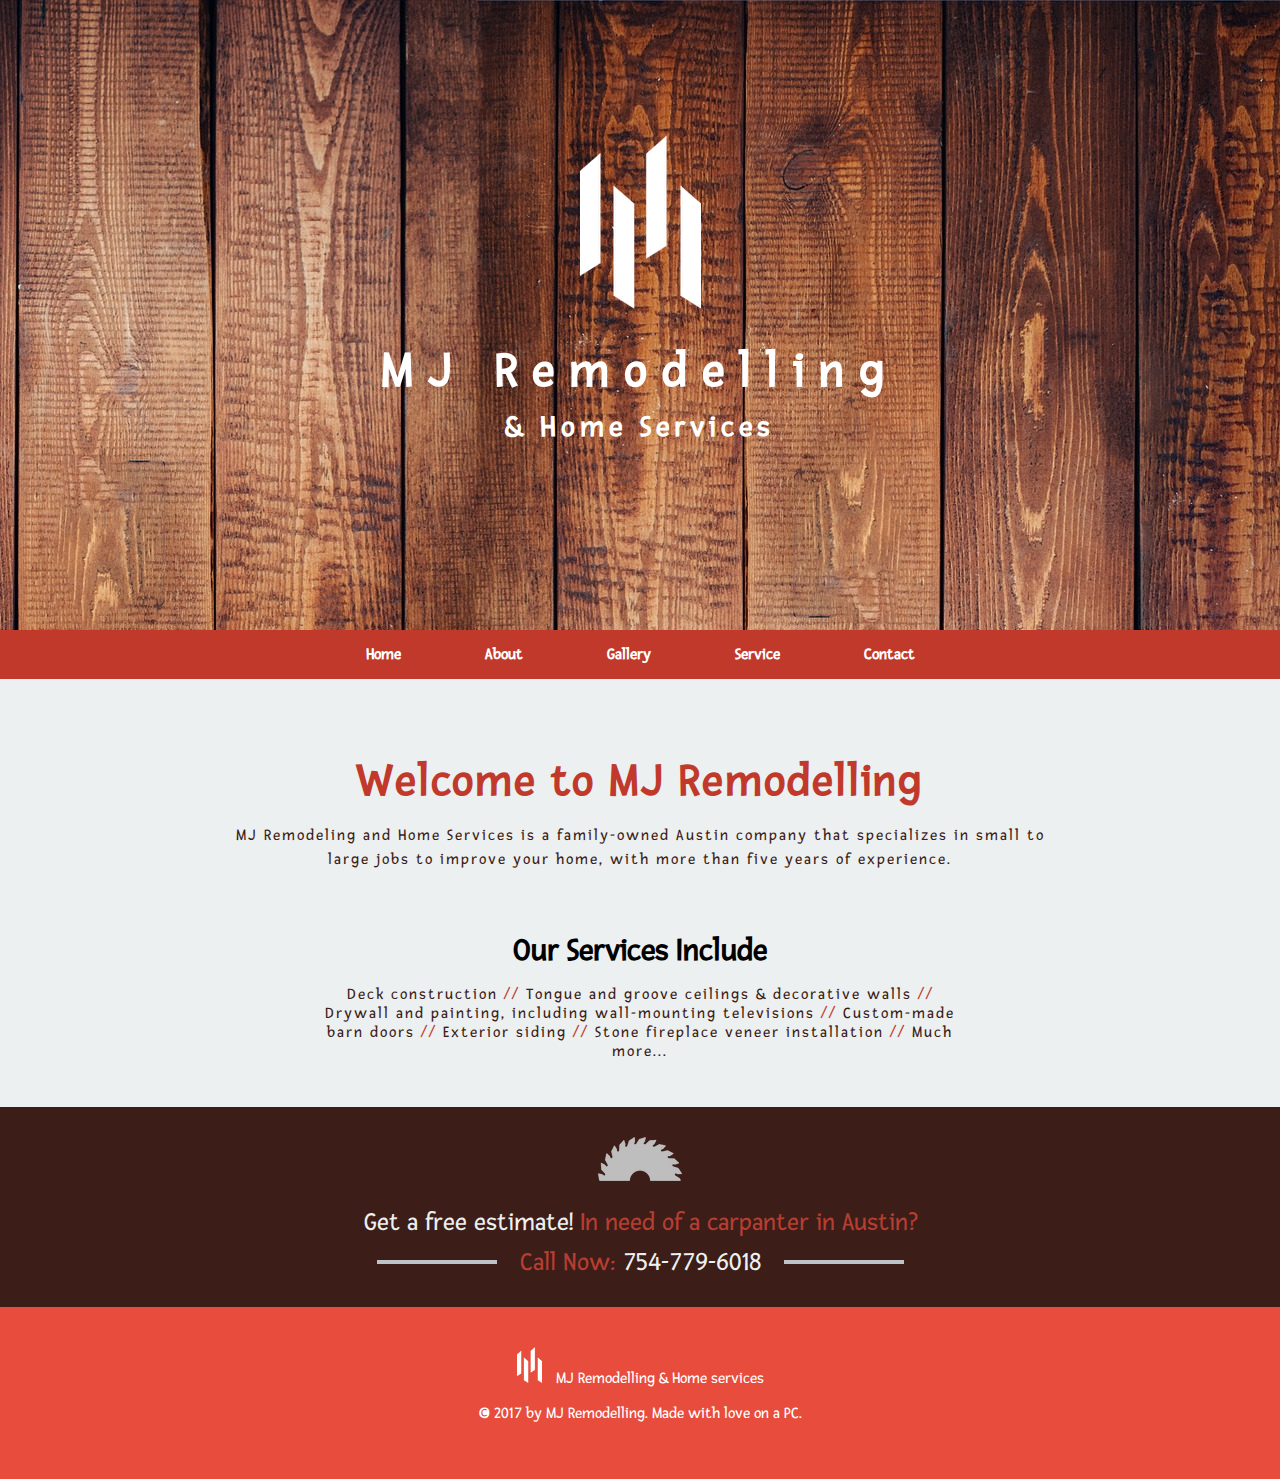
==== index.html @ bb870200 "pushing index.html" ====
<!DOCTYPE html>
<html>
  <head>
    <meta charset="utf-8">
    <link rel="stylesheet" href="css/style.css">
    <link rel="stylesheet" href="css/media.css">
    <meta name="viewport" content="width=device-width, initial-scale=1">
    <!-- Google Fonts (substitute for Museo Slab) -->
    <link href="https://fonts.googleapis.com/css?family=Fresca" rel="stylesheet">
    <title>MJ Remodelling | HOME</title>
  </head>
  <body>
    <div class="container banner">
      <div class="sub_container">
        <div class="logo">
          <img src="images/logo.png" alt="logo">
        </div>
        <div class="branding">
          <h1>MJ Remodelling</h1>
          <h5>&amp; Home Services</h5>
        </div>
      </div>
    </div>

    <div class="container menubar">
      <div class="sub_container">
        <ul>
          <li><a href="index.html">Home</a></li>
          <li><a href="about.html">About</a></li>
          <li><a href="gallery.html">Gallery</a></li>
          <li><a href="service.html">Service</a></li>
          <li><a href="contact.html">Contact</a></li>
        </ul>
      </div>
    </div>

    <div class="container content">
      <div class="section section1">
        <h3>Welcome to MJ Remodelling</h3>
        <p>MJ Remodeling and Home Services is a family-owned Austin company that specializes in small to large jobs to improve your home, with more than five years of experience. </p>
      </div>
      <div class="section section2">
        <h4>Our Services Include</h4>
        <p>Deck construction <span> // </span> Tongue and groove ceilings &amp; decorative walls <span> // </span> Drywall and painting, including wall-mounting televisions <span> // </span>
          Custom-made barn doors <span> // </span> Exterior siding <span> // </span> Stone fireplace veneer installation <span> // </span> Much more...</p>
      </div>
    </div>

    <div class="container footer_top">
      <div class="sub_container">
        <div class="illustration">
          <img src="images/foot.png" alt="illustration">
        </div>
        <p>Get a free estimate! <span class="color">In need of a carpanter in Austin?</span></p>
        <div class="wrapper">
          <div class="wrap"><div class="left_bar"></div></div>
          <div class="mid"><span><span class="color">Call Now:</span> 754-779-6018</span></div>
          <div class="wrap"><div class="right_bar"></div></div>
        </div>
      </div>
    </div>

    <div class="container footer_foot">
      <div class="sub_container">
        <div class="up">
          <img src="images/small_logo.png" alt="logo">
          <span>MJ Remodelling &amp; Home services</span>
        </div>
        <p>&copy; <span>2017 by MJ Remodelling. Made with love on a PC.</span></p>
      </div>
    </div>
  </body>
</html>
---- css/style.css ----
/* Main Stylesheet */
body {
  padding: 0;
  margin: 0;
  font-family: 'Fresca', sans-serif;
}

.banner {
  background-image: url('../images/background.jpg');
  background-attachment: fixed;
  color: white;
  display: flex;
  justify-content: center;
  align-items: center;
  height: 70vh;
}

.logo img {
  display: block;
  margin: auto;
}

.branding {
  text-align: center;
}

.branding h1 {
  font-size: 50px;
  margin-bottom: 10px;
  letter-spacing: 15px;
}

.branding h5 {
  font-size: 30px;
  margin-top: 10px;
  letter-spacing: 5px;
}

/* Menu Section */
.menubar {
  background-color: #c0392b;
  display: flex;
  justify-content: center;
  padding-top: 15px;
  padding-bottom: 15px;
}

.menubar ul {
  margin: 0;
  padding: 0;
  list-style: none;
}

.menubar li {
  display: inline;
  padding: 20px 40px 20px 40px;
  font-weight: bold;
}

.menubar .sub_container {
  margin: auto;
}

.menubar a {
  color: white;
  text-decoration: none;
}

.menubar a:hover, .menubar a:active {
  color: black;
}

/* Content Section */

.content {
  background-color: #ecf0f1;
  text-align: center;
  color: black;
  padding-top: 30px;
  padding-bottom: 30px;
}

.section1 {
  width: 65%;
  margin: auto;
  margin-bottom: 60px;
}

.section2 {
  width: 50%;
  margin: auto;
}

.section1 h3 {
  font-size: 46px;
  color: #c0392b;
  letter-spacing: 2px;
  margin-bottom: 10px;
}

.section1 p, .section2 p {
  letter-spacing: 2px;
  color: #3C1D17;
}

.section2 h4 {
  font-size: 32px;
  margin-bottom: 10px;
}

.section2 p span {
  color: #c0392b;
}

.section2 p {
  font-weight: 200;
}

.section1 p {
  line-height: 1.5em;
}

/* Footer Section */

.footer_top {
  background-color: #3C1D17;
  color: #ecf0f1;
  display: flex;
  justify-content: center;
  align-items: center;
  padding-top: 30px;
  padding-bottom: 30px;
  font-size: 26px;
}

.illustration img {
  display: block;
  margin: auto;
}

.wrapper {
  display: flex;
  justify-content: center;
}

.wrap {
  margin: auto;
}

.left_bar, .right_bar {
  height: 4px;
  width: 120px;
  background-color: #bdc3c7;
}

.wrapper .mid {
  padding-left: 10px;
  padding-right: 10px;
}

.footer_top .sub_container {
  text-align: center;
}

.footer_top .color {
  color: #B63D32;
}

.footer_top p {
  margin-bottom: 10px;
}

/* footer-foot section */

.footer_foot {
  background-color: #e74c3c;
  color: white;
  display: flex;
  justify-content: center;
  align-items: center;
  padding-top: 40px;
  padding-bottom: 40px;
}

.footer_foot .up span {
  padding-left: 10px;
}

.footer_foot .sub_container {
  text-align: center;
}
/* About Page & Contact Page Specific */

.about {
  padding-left: 10px;
  padding-right: 10px;
  line-height: 26px;
  font-size: 24px;
  padding-bottom: 50px;
}

.about p {
  line-height: 40px;
}

.heading {
  text-align: center;
  font-size: 46px;
  color: #c0392b;
}

.contact {
  display: flex;
  justify-content: center;
}

.contact p.text {
  font-size: 20px
}
.contact .toCenter {
  text-align: left;
}

.toCenter h4 {
  color: #3C1D17;
  font-size: 29px;
  letter-spacing: 2px;
  margin-bottom: 10px;
}

.toCenter h4 ~ p {
  color: gray;
  margin: 0;
  font-weight: bold;
}
.toCenter {
  padding-bottom: 50px;
}
---- css/media.css ----
.container {
  width: 100%;
}

.row {
  width: 100%;
}

/********** Desktop devices only **********/
@media (min-width: 992px) {
  .col-lg-1, .col-lg-2, .col-lg-3, .col-lg-4, .col-lg-5, .col-lg-6, .col-lg-7, .col-lg-8, .col-lg-9, .col-lg-10, .col-lg-11, .col-lg-12 {
    float: left;
  }
  .col-lg-1 {
    width: 8.33%;
  }
  .col-lg-2 {
    width: 16.66%;
  }
  .col-lg-3 {
    width: 25%;
  }
  .col-lg-4 {
    width: 33.33%;
  }
  .col-lg-5 {
    width: 41.66%;
  }
  .col-lg-6 {
    width: 50%;
  }
  .col-lg-7 {
    width: 58.33%;
  }
  .col-lg-8 {
    width: 66.66%;
  }
  .col-lg-9 {
    width: 74.99%;
  }
  .col-lg-10 {
    width: 83.33%;
  }
  .col-lg-11 {
    width: 91.66%;
  }
  .col-lg-12 {
    width: 100%;
  }
}

/********** Tablet devices only **********/
@media (min-width: 768px) and (max-width: 991px) {
  .col-md-1, .col-md-2, .col-md-3, .col-md-4, .col-md-5, .col-md-6, .col-md-7, .col-md-8, .col-md-9, .col-md-10, .col-md-11, .col-md-12 {
    float: left;
  }
  .col-md-1 {
    width: 8.33%;
  }
  .col-md-2 {
    width: 16.66%;
  }
  .col-md-3 {
    width: 25%;
  }
  .col-md-4 {
    width: 33.33%;
  }
  .col-md-5 {
    width: 41.66%;
  }
  .col-md-6 {
    width: 50%;
  }
  .col-md-7 {
    width: 58.33%;
  }
  .col-md-8 {
    width: 66.66%;
  }
  .col-md-9 {
    width: 74.99%;
  }
  .col-md-10 {
    width: 83.33%;
  }
  .col-md-11 {
    width: 91.66%;
  }
  .col-md-12 {
    width: 100%;
  }
}
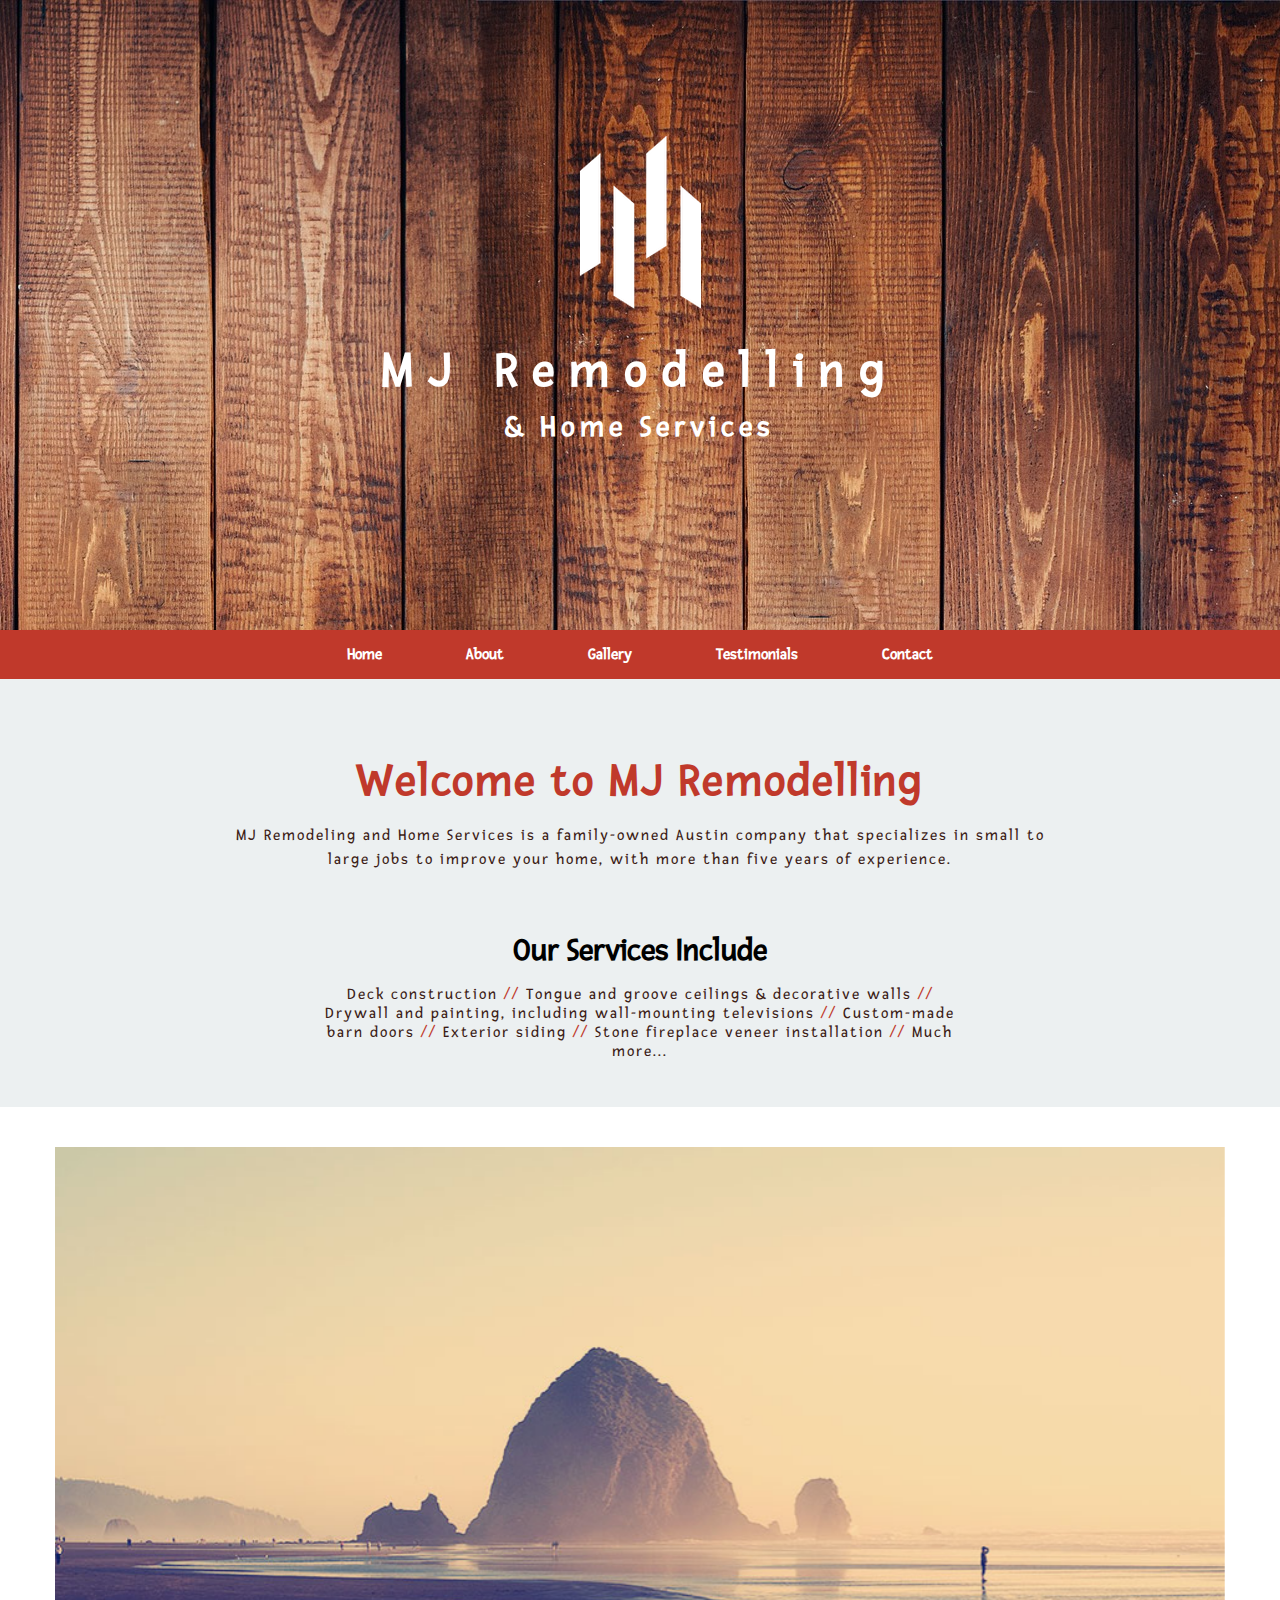
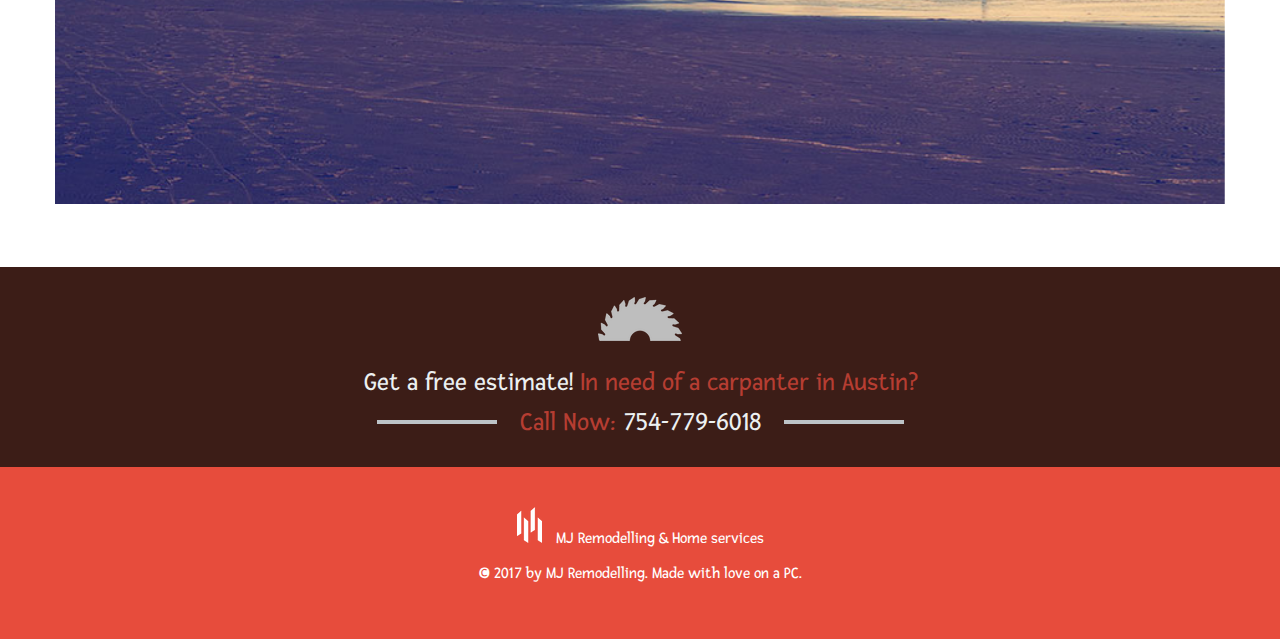
==== commit c4e97d77: "Revision 1.0." ====
--- a/index.html
+++ b/index.html
@@ -4,10 +4,59 @@
     <meta charset="utf-8">
     <link rel="stylesheet" href="css/style.css">
     <link rel="stylesheet" href="css/media.css">
+    <link rel="stylesheet" href="css/ss.css">
     <meta name="viewport" content="width=device-width, initial-scale=1">
+    <!-- SlidesJS Required (if responsive): Sets the page width to the device width. -->
+    <meta name="viewport" content="width=device-width">
+    <!-- End SlidesJS Required -->
+
     <!-- Google Fonts (substitute for Museo Slab) -->
     <link href="https://fonts.googleapis.com/css?family=Fresca" rel="stylesheet">
     <title>MJ Remodelling | HOME</title>
+
+    <!-- SlidesJS Required: These styles are required if you'd like a responsive slideshow -->
+    <style>
+      #slides {
+        display: none
+      }
+
+      .container-s {
+        margin: 0 auto
+      }
+
+      /* For tablets & smart phones */
+      @media (max-width: 767px) {
+        body {
+          padding-left: 20px;
+          padding-right: 20px;
+        }
+        .container-s {
+          width: auto
+        }
+      }
+
+      /* For smartphones */
+      @media (max-width: 480px) {
+        .container-s {
+          width: auto
+        }
+      }
+
+      /* For smaller displays like laptops */
+      @media (min-width: 768px) and (max-width: 979px) {
+        .container-s {
+          width: 724px
+        }
+      }
+
+      /* For larger displays */
+      @media (min-width: 1200px) {
+        .container-s {
+          width: 1170px
+        }
+      }
+    </style>
+    <!-- SlidesJS Required: -->
   </head>
   <body>
     <div class="container banner">
@@ -28,7 +77,7 @@
           <li><a href="index.html">Home</a></li>
           <li><a href="about.html">About</a></li>
           <li><a href="gallery.html">Gallery</a></li>
-          <li><a href="service.html">Service</a></li>
+          <li><a href="testimonials.html">Testimonials</a></li>
           <li><a href="contact.html">Contact</a></li>
         </ul>
       </div>
@@ -44,6 +93,20 @@
         <p>Deck construction <span> // </span> Tongue and groove ceilings &amp; decorative walls <span> // </span> Drywall and painting, including wall-mounting televisions <span> // </span>
           Custom-made barn doors <span> // </span> Exterior siding <span> // </span> Stone fireplace veneer installation <span> // </span> Much more...</p>
       </div>
+    </div>
+
+    <div class="slide container">
+      <!-- SlidesJS Required: Start Slides -->
+      <!-- The container is used to define the width of the slideshow -->
+      <div class="container-s">
+        <div id="slides">
+          <img src="img/example-slide-1.jpg" alt="image1">
+          <img src="img/example-slide-2.jpg" alt="image2">
+          <img src="img/example-slide-3.jpg" alt="image3">
+          <img src="img/example-slide-4.jpg" alt="image4">
+        </div>
+      </div>
+      <!-- End SlidesJS Required: Start Slides -->
     </div>
 
     <div class="container footer_top">
@@ -69,5 +132,30 @@
         <p>&copy; <span>2017 by MJ Remodelling. Made with love on a PC.</span></p>
       </div>
     </div>
+
+    <!-- SlidesJS Required: Link to jQuery -->
+    <script src="http://code.jquery.com/jquery-1.9.1.min.js"></script>
+    <!-- End SlidesJS Required -->
+
+    <!-- SlidesJS Required: Link to jquery.slides.js -->
+    <script src="js/jquery.slides.min.js"></script>
+    <!-- End SlidesJS Required -->
+
+    <!-- SlidesJS Required: Initialize SlidesJS with a jQuery doc ready -->
+    <script>
+      $(function() {
+        $('#slides').slidesjs({
+          width: 940,
+          height: 528,
+          play: {
+            active: true,
+            auto: true,
+            interval: 4000,
+            swap: true
+          }
+        });
+      });
+    </script>
+    <!-- End SlidesJS Required -->
   </body>
 </html>
--- a/css/style.css
+++ b/css/style.css
@@ -236,3 +236,38 @@
 .toCenter {
   padding-bottom: 50px;
 }
+
+
+/* SlideShow Specific */
+
+
+.slide {
+  padding-top: 40px;
+  padding-bottom: 40px;
+}
+
+
+/* Testimonial Page Specifics */
+
+.test {
+  padding-left: 20px;
+  padding-right: 20px;
+  text-align: center;
+  background-color: #ecf0f1;
+  height: 350px;
+  margin: 50px 20px 50px 20px;
+}
+
+.testimonial .place {
+  color: #3C1D17;
+  font-weight: bold;
+}
+
+.testimonial .name {
+  font-size: 24px;
+}
+
+.testimonial img {
+  border-radius: 100px;
+  padding-top: 10px;
+}
--- a/css/ss.css
+++ b/css/ss.css
@@ -0,0 +1,103 @@
+
+#slides {
+  display: none
+}
+
+#slides .slidesjs-navigation {
+  margin-top:5px;
+}
+
+a.slidesjs-next,
+a.slidesjs-previous,
+a.slidesjs-play,
+a.slidesjs-stop {
+  background-image: url(img/btns-next-prev.png);
+  background-repeat: no-repeat;
+  display:block;
+  width:12px;
+  height:18px;
+  overflow: hidden;
+  text-indent: -9999px;
+  float: left;
+  margin-right:5px;
+}
+
+a.slidesjs-next {
+  margin-right:10px;
+  background-position: -12px 0;
+}
+
+a:hover.slidesjs-next {
+  background-position: -12px -18px;
+}
+
+a.slidesjs-previous {
+  background-position: 0 0;
+}
+
+a:hover.slidesjs-previous {
+  background-position: 0 -18px;
+}
+
+a.slidesjs-play {
+  width:15px;
+  background-position: -25px 0;
+}
+
+a:hover.slidesjs-play {
+  background-position: -25px -18px;
+}
+
+a.slidesjs-stop {
+  width:18px;
+  background-position: -41px 0;
+}
+
+a:hover.slidesjs-stop {
+  background-position: -41px -18px;
+}
+
+.slidesjs-pagination {
+  margin: 7px 0 0;
+  float: right;
+  list-style: none;
+}
+
+.slidesjs-pagination li {
+  float: left;
+  margin: 0 1px;
+}
+
+.slidesjs-pagination li a {
+  display: block;
+  width: 13px;
+  height: 0;
+  padding-top: 13px;
+  background-image: url(img/pagination.png);
+  background-position: 0 0;
+  float: left;
+  overflow: hidden;
+}
+
+.slidesjs-pagination li a.active,
+.slidesjs-pagination li a:hover.active {
+  background-position: 0 -13px
+}
+
+.slidesjs-pagination li a:hover {
+  background-position: 0 -26px
+}
+
+#slides a:link,
+#slides a:visited {
+  color: #333
+}
+
+#slides a:hover,
+#slides a:active {
+  color: #9e2020
+}
+
+.navbar {
+  overflow: hidden
+}
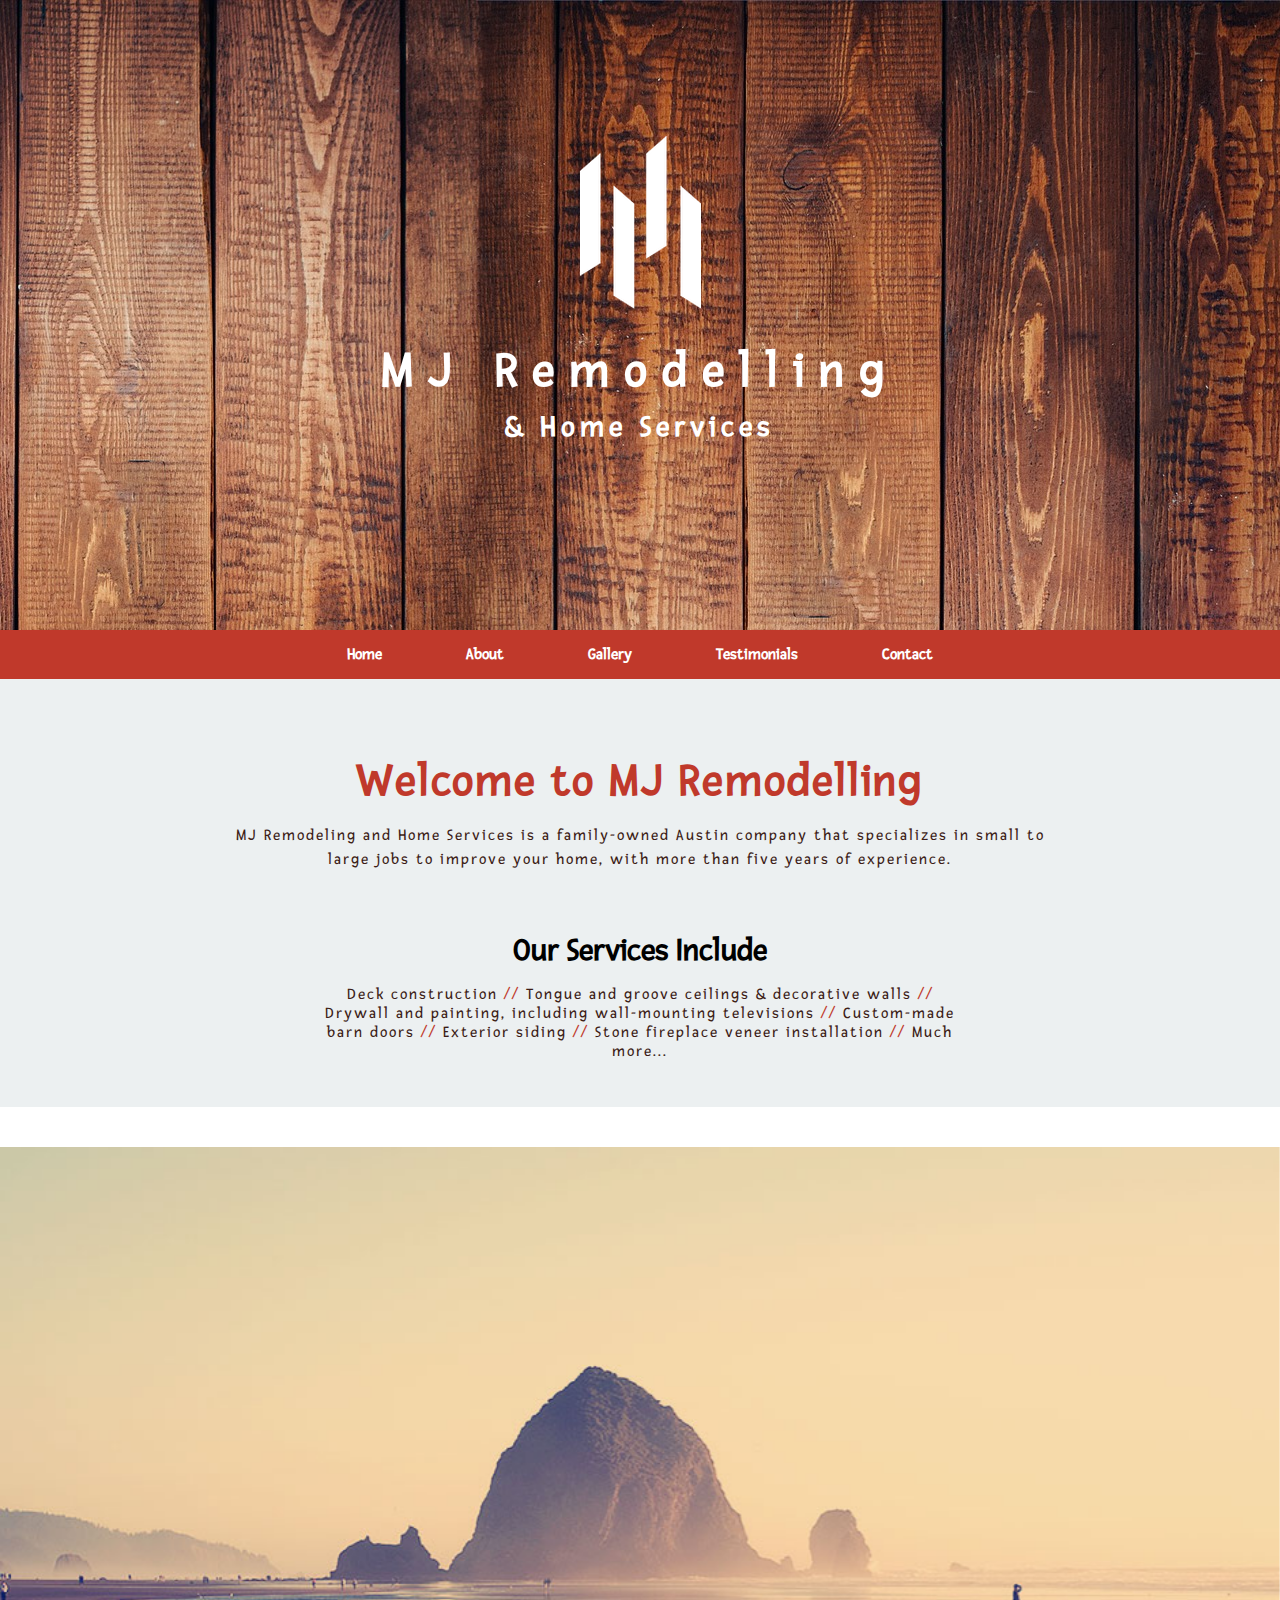
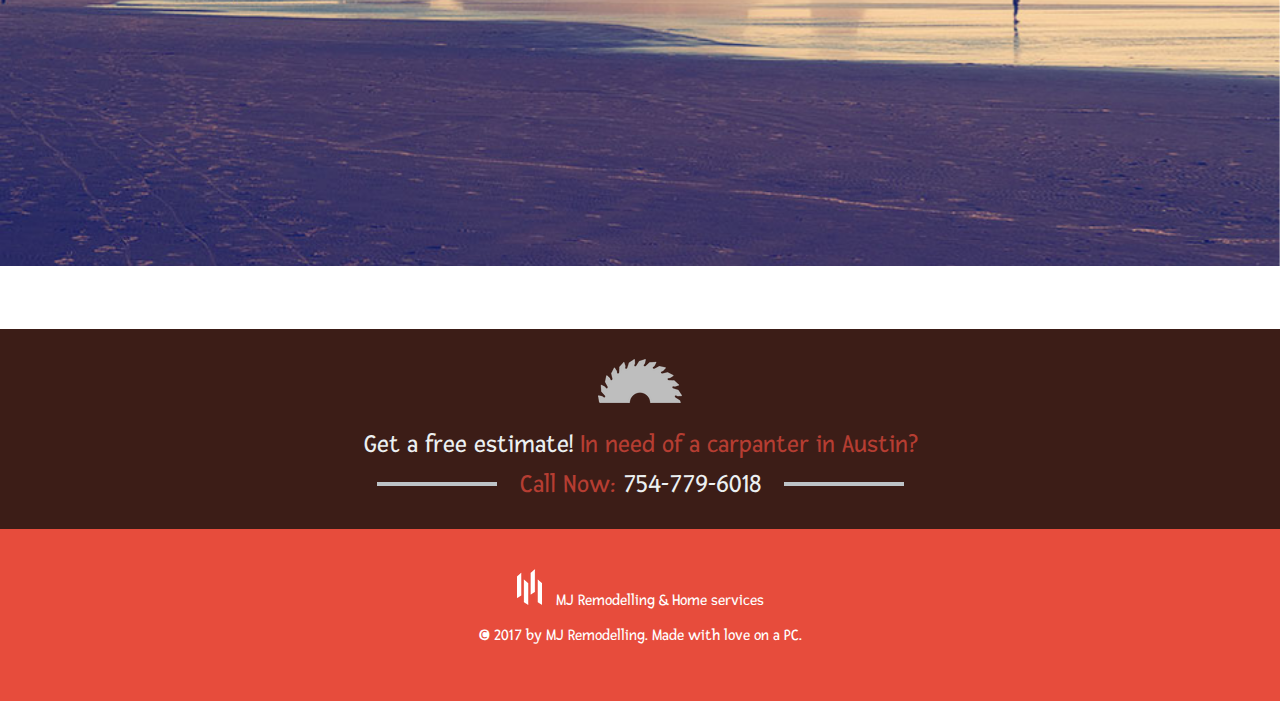
==== commit 72878b9f: "Revision 1.1" ====
--- a/index.html
+++ b/index.html
@@ -5,6 +5,7 @@
     <link rel="stylesheet" href="css/style.css">
     <link rel="stylesheet" href="css/media.css">
     <link rel="stylesheet" href="css/ss.css">
+    <script type="text/javascript" src="js/script.js"></script>
     <meta name="viewport" content="width=device-width, initial-scale=1">
     <!-- SlidesJS Required (if responsive): Sets the page width to the device width. -->
     <meta name="viewport" content="width=device-width">
@@ -13,53 +14,20 @@
     <!-- Google Fonts (substitute for Museo Slab) -->
     <link href="https://fonts.googleapis.com/css?family=Fresca" rel="stylesheet">
     <title>MJ Remodelling | HOME</title>
-
-    <!-- SlidesJS Required: These styles are required if you'd like a responsive slideshow -->
-    <style>
-      #slides {
-        display: none
-      }
-
-      .container-s {
-        margin: 0 auto
-      }
-
-      /* For tablets & smart phones */
-      @media (max-width: 767px) {
-        body {
-          padding-left: 20px;
-          padding-right: 20px;
-        }
-        .container-s {
-          width: auto
-        }
-      }
-
-      /* For smartphones */
-      @media (max-width: 480px) {
-        .container-s {
-          width: auto
-        }
-      }
-
-      /* For smaller displays like laptops */
-      @media (min-width: 768px) and (max-width: 979px) {
-        .container-s {
-          width: 724px
-        }
-      }
-
-      /* For larger displays */
-      @media (min-width: 1200px) {
-        .container-s {
-          width: 1170px
-        }
-      }
-    </style>
-    <!-- SlidesJS Required: -->
+    
   </head>
   <body>
+    <div class="container">
+      <div class="topnav" id="myTopnav">
+         <a href="index.html">Home</a>
+         <a href="about.html">About</a>
+         <a href="gallery.html">Gallery</a>
+         <a href="testimonials.html">Testimonials</a>
+         <a href="contact.html">Contact</a>
+      </div>
+    </div>
     <div class="container banner">
+      <a href="javascript:void(0);" class="icon" onclick="myFunction()">&#9776;</a>
       <div class="sub_container">
         <div class="logo">
           <img src="images/logo.png" alt="logo">
--- a/css/style.css
+++ b/css/style.css
@@ -37,39 +37,47 @@
 }
 
 /* Menu Section */
-.menubar {
-  background-color: #c0392b;
-  display: flex;
-  justify-content: center;
-  padding-top: 15px;
-  padding-bottom: 15px;
-}
-
-.menubar ul {
-  margin: 0;
-  padding: 0;
-  list-style: none;
-}
-
-.menubar li {
-  display: inline;
-  padding: 20px 40px 20px 40px;
-  font-weight: bold;
-}
-
-.menubar .sub_container {
-  margin: auto;
-}
-
-.menubar a {
-  color: white;
-  text-decoration: none;
-}
-
-.menubar a:hover, .menubar a:active {
-  color: black;
-}
-
+@media (min-width: 751px) {
+  .menubar {
+    background-color: #c0392b;
+    display: flex;
+    justify-content: center;
+    padding-top: 15px;
+    padding-bottom: 15px;
+  }
+
+  .menubar ul {
+    margin: 0;
+    padding: 0;
+    list-style: none;
+  }
+
+  .menubar li {
+    display: inline;
+    padding: 20px 40px 20px 40px;
+    font-weight: bold;
+  }
+
+  .menubar .sub_container {
+    margin: auto;
+  }
+
+  .menubar a {
+    color: white;
+    text-decoration: none;
+  }
+
+  .menubar a:hover, .menubar a:active {
+    color: black;
+  }
+
+}
+
+@media (max-width: 750px) {
+  .menubar {
+    display: none;
+  }
+}
 /* Content Section */
 
 .content {
@@ -271,3 +279,120 @@
   border-radius: 100px;
   padding-top: 10px;
 }
+
+/*Gallery Specific*/
+
+.gal-image img {
+  display: block;
+  margin: auto;
+}
+
+.gal-image {
+  padding: 20px 0px 20px 0px;
+  text-align: center;
+  background-color: #ecf0f1;
+}
+
+.gal-image span {
+  color: #3C1D17;
+}
+
+.gal-image-con {
+  padding: 20px;
+  box-sizing: border-box;
+  margin-bottom: 50px;
+}
+
+
+.gal-con {
+  text-align: center;
+}
+
+.gal-con h2 {
+  color: #c0392b;
+  font-size: 36px;
+  margin-top: 50px;
+}
+
+/*Menubar Responsive*/
+
+/* Add a  background color to the top navigation */
+.topnav {
+   background-color: #c0392b;
+   overflow: hidden;
+}
+
+/* Style the links inside the navigation bar */
+.topnav a {
+   float: left;
+   display: block;
+   color: #f2f2f2;
+   text-align: center;
+   padding: 14px 16px;
+   text-decoration: none;
+   font-size: 17px;
+}
+
+/* Change the color of links on hover */
+.topnav a:hover {
+   background-color: #ddd;
+   color: black;
+}
+
+/* Hide the link that should open and close the topnav on small screens */
+.banner .icon {
+   display: none;
+}
+
+/* When the screen is less than 600 pixels wide, hide all links, except for the first one ("Home"). Show the link that contains should open and close the topnav (.icon) */
+@media screen and (max-width: 750px) {
+ .topnav a {display: none;}
+ .banner a.icon {
+   display: block;
+ }
+}
+
+/* The "responsive" class is added to the topnav with JavaScript when the user clicks on the icon. This class makes the topnav look good on small screens (display the links vertically instead of horizontally) */
+@media screen and (max-width: 750px) {
+ .topnav.responsive {position: relative;}
+ .topnav.responsive a.icon {
+   position: absolute;
+   right: 0;
+   top: 0;
+ }
+ .topnav.responsive a {
+   float: none;
+   display: block;
+   text-align: left;
+ }
+}
+
+@media (min-width: 751px) {
+  #myTopnav {
+    display: none;
+  }
+
+  .banner .icon {
+    display: none;
+  }
+}
+
+.banner .icon {
+  position: absolute;
+  top: 10px;
+  padding: 10px;
+  right: 20px;
+  border: 1px solid black;
+  color: white;
+  text-decoration: none;
+}
+
+/*Slider Specific*/
+#slides {
+  display: none
+}
+
+.container-s {
+  margin: 0 auto
+  width: auto;
+}
